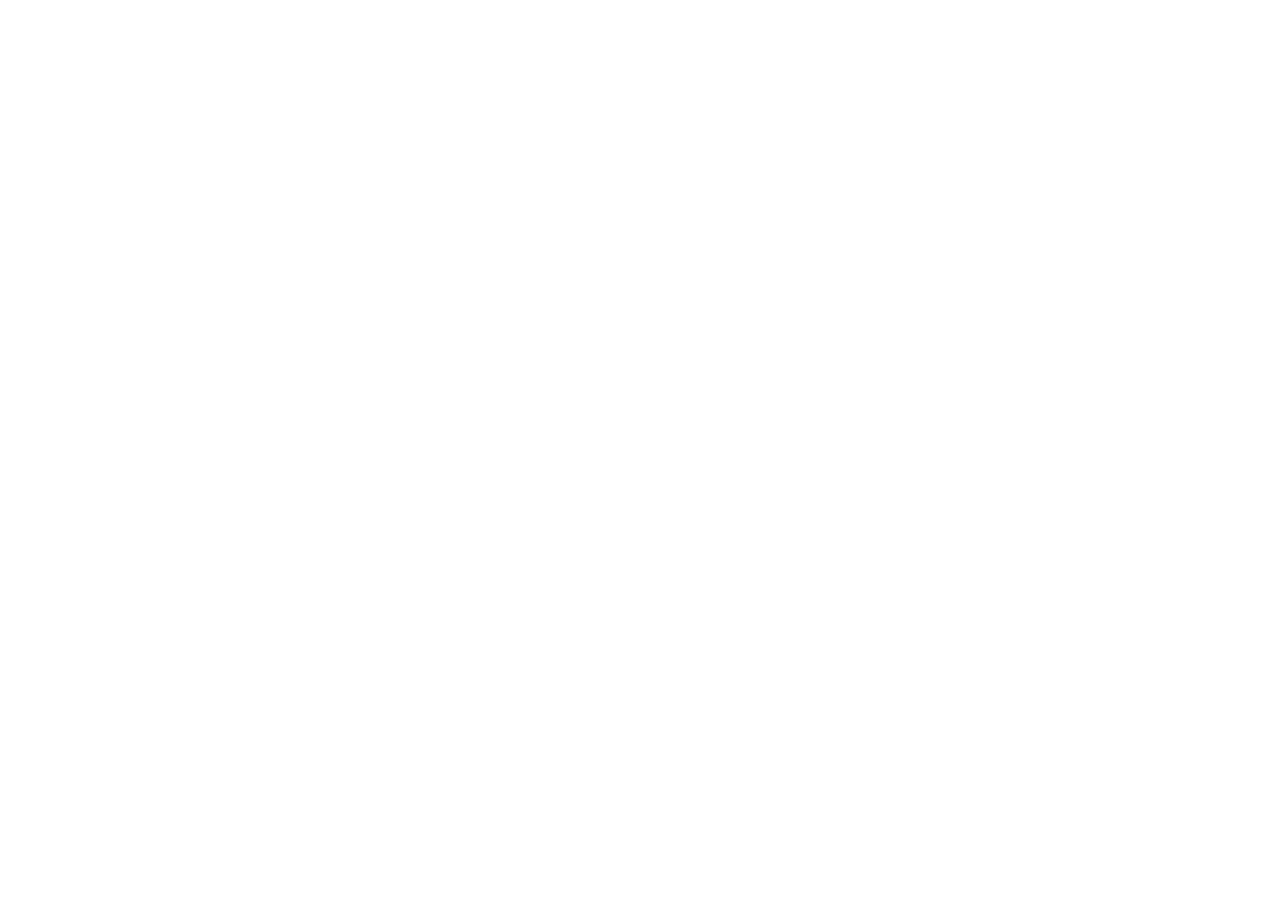
==== portafolio.html @ 4004baf4 "Hecho esqueleto index" ====
<!DOCTYPE html>
<html lang="es">
<head>
    <meta charset="UTF-8">
    <meta name="viewport" content="width=device-width, initial-scale=1.0">
    <title>Portafolio</title>
</head>
<body>
    
</body>
</html>
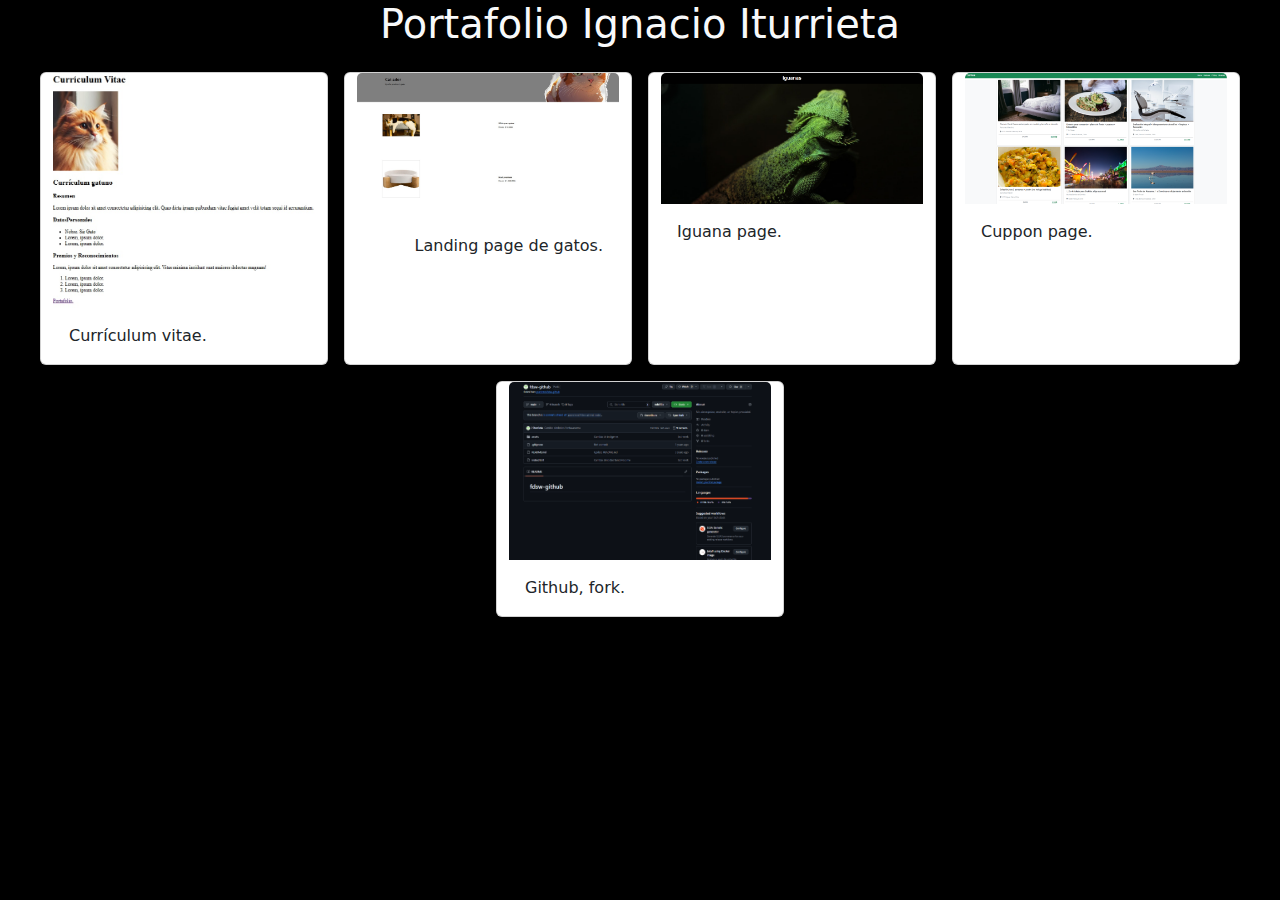
==== commit 81fcf244: "Primera salida" ====
--- a/portafolio.html
+++ b/portafolio.html
@@ -4,8 +4,61 @@
     <meta charset="UTF-8">
     <meta name="viewport" content="width=device-width, initial-scale=1.0">
     <title>Portafolio</title>
+    <link href="https://cdn.jsdelivr.net/npm/bootstrap@5.3.3/dist/css/bootstrap.min.css" rel="stylesheet" integrity="sha384-QWTKZyjpPEjISv5WaRU9OFeRpok6YctnYmDr5pNlyT2bRjXh0JMhjY6hW+ALEwIH" crossorigin="anonymous">
+    <script defer src="https://cdn.jsdelivr.net/npm/bootstrap@5.3.3/dist/js/bootstrap.bundle.min.js" integrity="sha384-YvpcrYf0tY3lHB60NNkmXc5s9fDVZLESaAA55NDzOxhy9GkcIdslK1eN7N6jIeHz" crossorigin="anonymous"></script>
 </head>
-<body>
-    
+<body class="bg-black">
+    <header class="d-flex justify-content-center">
+        <h1 class="text-light">Portafolio Ignacio Iturrieta</h1>
+    </header>
+
+
+
+    <main class="container-fluid justify-content-center row gap-3 mx-auto mt-3 mb-3">
+        
+
+        <div class="card" style="width: 18rem;">
+            <img src="./assets/imgs/proyecto-1.jpg" class="card-img-top" alt="Imagen del currículum desarrollado en el primer Desafío de Desafío Latam.">
+            <div class="card-body">
+              <p class="card-text">Currículum vitae.</p>
+            </div>
+          </div>
+
+
+          
+        <div class="card" style="width: 18rem;">
+            <img src="./assets/imgs/proyecto-2.jpg" class="card-img-top" alt="Imagen del segundo desafío desarrollado en Desafío Latam, que muestra una landing page de una tienda de gatos.">
+            <div class="card-body">
+              <p class="card-text text-end">Landing page de gatos.</p>
+            </div>
+          </div>
+
+
+        <div class="card" style="width: 18rem;">
+            <img src="./assets/imgs/proyecto-3.png" class="card-img-top" alt="Imagen del tercer proyecto desarrollado en Desafío Latam, que muestra una página web donde se describe a las iguanas.">
+            <div class="card-body">
+              <p class="card-text">Iguana page.</p>
+            </div>
+          </div>
+
+
+        <div class="card" style="width: 18rem;">
+            <img src="./assets/imgs/proyecto-4.png" class="card-img-top" alt="Imagen del cuarto proyecto desarrollado en Desafío Latam, donde se muestra una página web de compras varias que tiene todo con cupones de descuento.">
+            <div class="card-body">
+              <p class="card-text">Cuppon page.</p>
+            </div>
+          </div>
+
+
+        <div class="card" style="width: 18rem;">
+            <img src="./assets/imgs/proyecto-5.png" class="card-img-top" alt="Imagen donde ser muestra el cuartto prollecto realizado en Desafío Latam, donde se le hizo fork a un repositorio y se hicieron modificaciones.">
+            <div class="card-body">
+              <p class="card-text">Github, fork.</p>
+            </div>
+          </div>
+
+
+
+    </main>
 </body>
 </html>